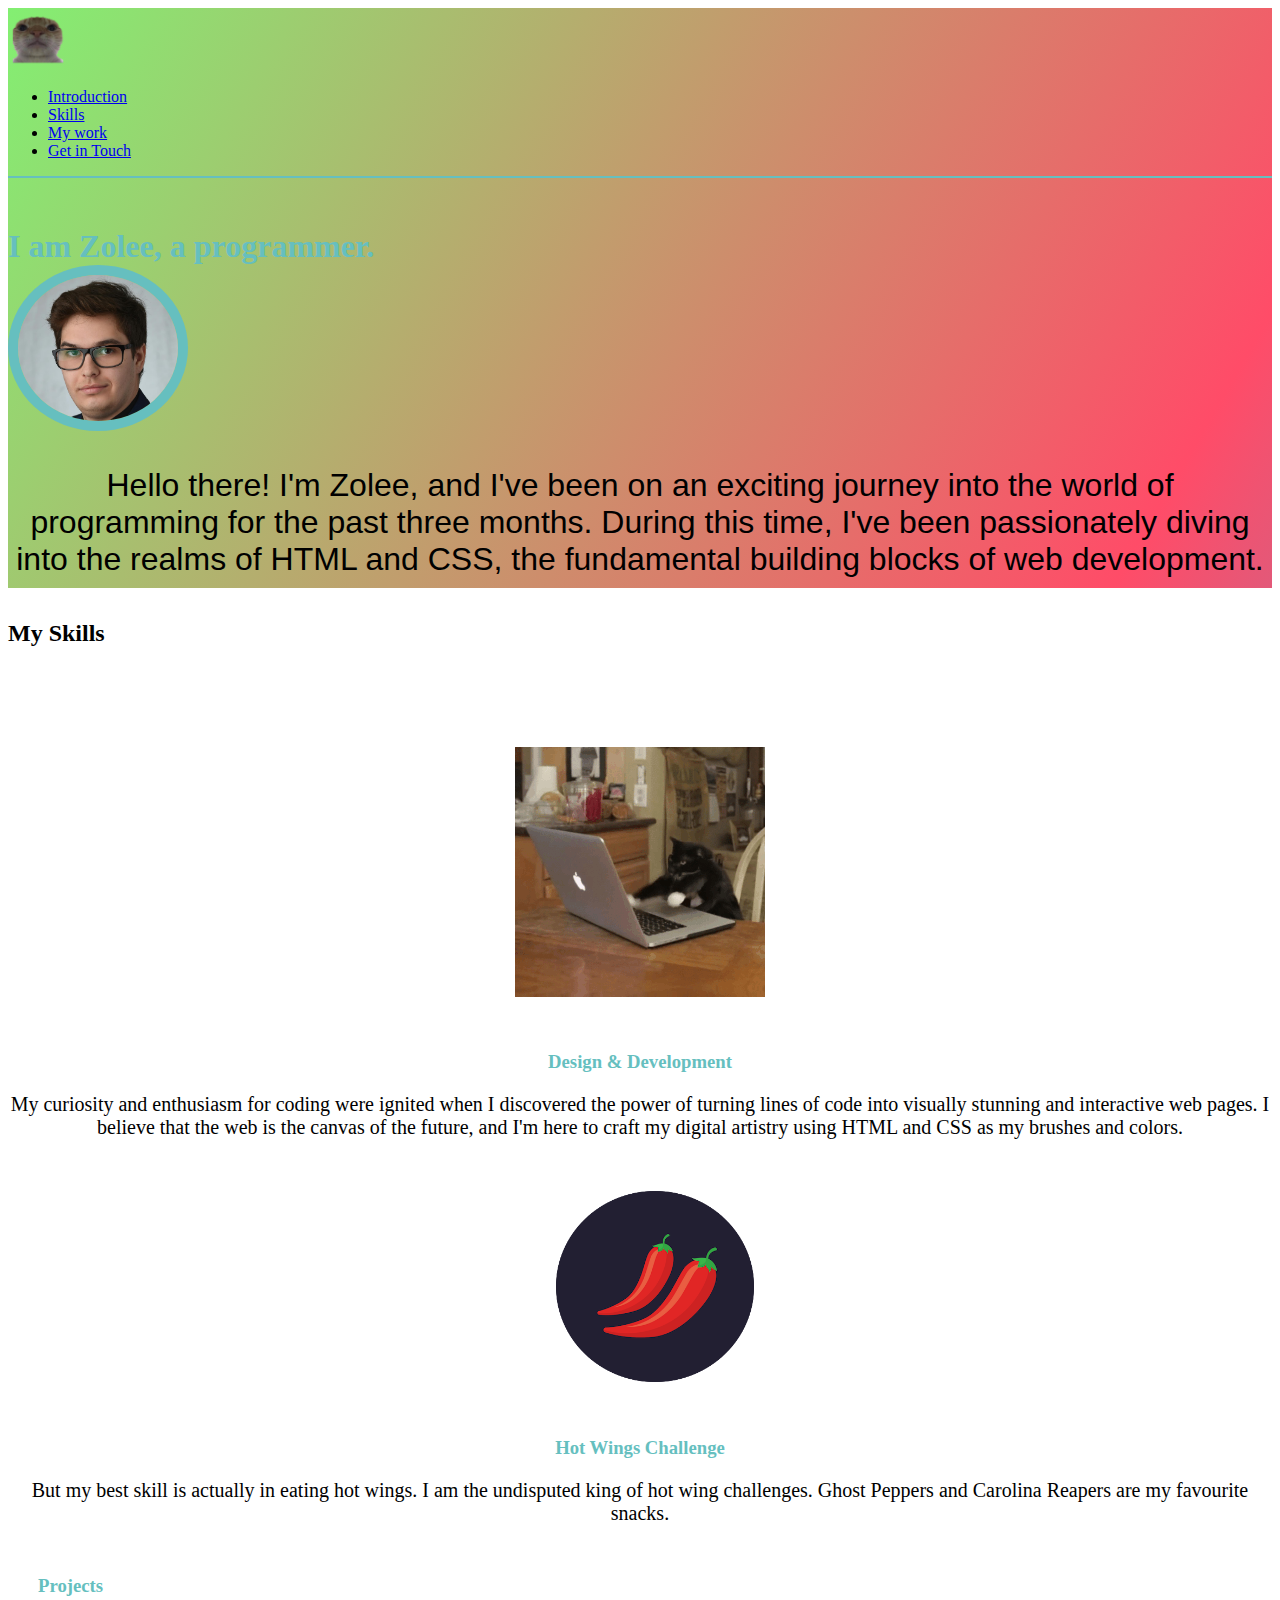
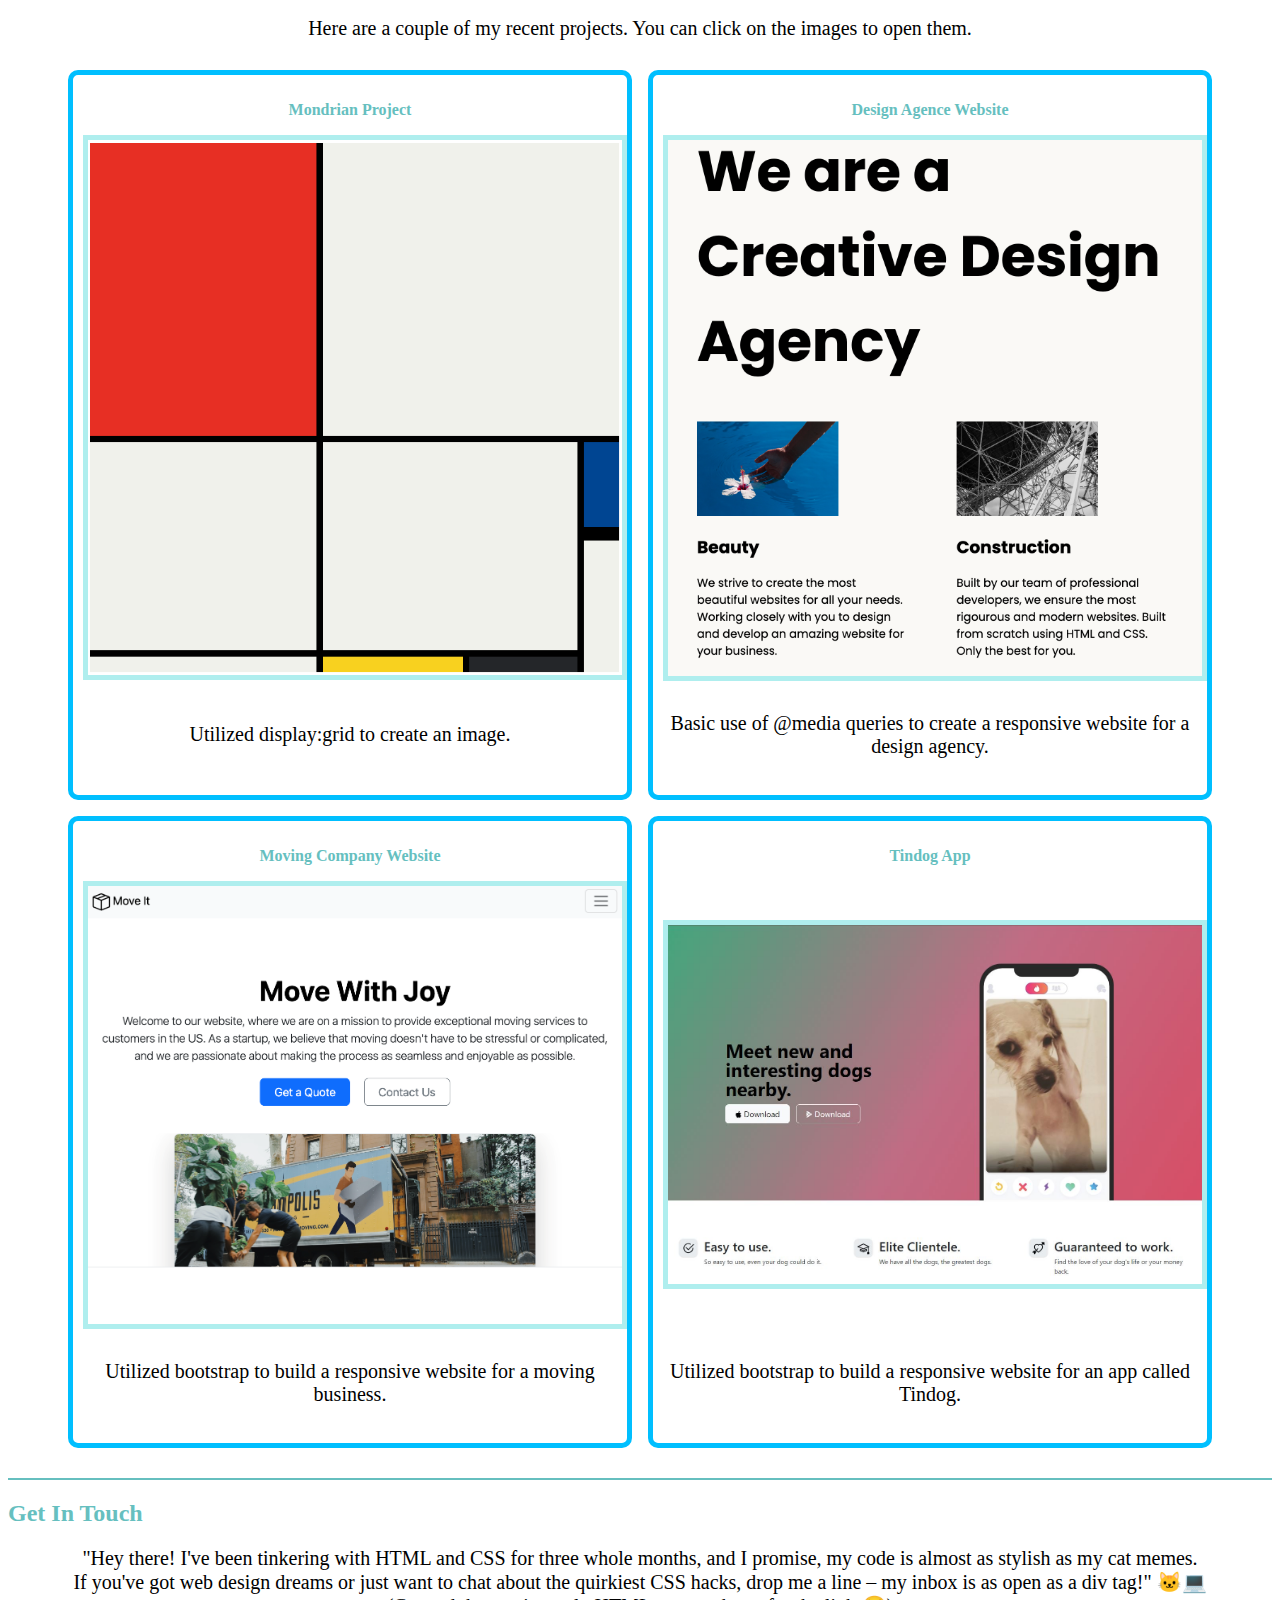
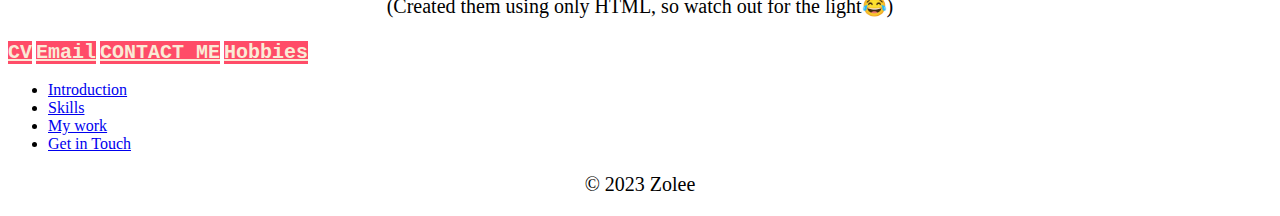
==== index.html @ 75e81207 "Add files via upload" ====
<!DOCTYPE html>
<html lang="en" data-bs-theme="dark">
<head>
    <meta charset="UTF-8">
    <meta name="viewport" content="width=device-width, initial-scale=1.0">
    <title>Project</title>
    <link href="https://cdn.jsdelivr.net/npm/bootstrap@5.3.2/dist/css/bootstrap.min.css" rel="stylesheet" 
    integrity="sha384-T3c6CoIi6uLrA9TneNEoa7RxnatzjcDSCmG1MXxSR1GAsXEV/Dwwykc2MPK8M2HN" crossorigin="anonymous">
    <link rel="stylesheet" href="./style.css">
</head>
<body>
  <section class="gradient-background">
  <div class="container">
    <div class="d-flex flex-wrap align-items-center justify-content-center justify-content-lg-start">
    <img src="./assets/image/cat.png" alt="Cat" height="60px">
      <ul class="nav col-12 col-lg-auto me-lg-auto mb-2 justify-content-center mb-md-0">
        <li><a href="#" class="nav-link px-2 text-white bold header">Introduction</a></li>
        <li><a href="#My-Skills" class="nav-link px-2 text-white header">Skills</a></li>
        <li><a href="#My-Works" class="nav-link px-2 text-white header">My work</a></li>
        <li><a href="#Contact" class="nav-link px-2 text-white header">Get in Touch</a></li>
      </ul>
    </div>
  </div>
  <hr/>


    
    <div class=" introduction px-4 pb-2 text-center">
        <h1 class="display-5 fw-bold">I am Zolee, a programmer.</h1>
        <img class="d-block mx-auto my-4 me" src="./assets/image/me.jpg" alt="Me">
        <div class="col-lg-6 mx-auto">
          <p class="introduction-p lead mb-4">Hello there! I'm Zolee, and I've been on an exciting journey into the world of programming for the past three months. During this time, I've been passionately diving into the realms of HTML and CSS, the fundamental building blocks of web development.</p>
        </div>
      </div>
    </section>
    
      <div class="skills" id="My-Skills">
        <h2 class="text-center py-4">My Skills</h2>
        <div class="parent">
          <div class="typing">
            <img class="cat" src="./assets/image/cat-typing.gif" alt="typing cat">
          </div>
          <div class="coding">
            <h3>Design & Development</h3>
            <p>My curiosity and enthusiasm for coding were ignited when I discovered the power of turning lines of code into visually stunning and interactive web pages. I believe that the web is the canvas of the future, and I'm here to craft my digital artistry using HTML and CSS as my brushes and colors.</p>
          </div>
          <div class="chillies">
            <img class="chilli-img" src="./assets/image/chillies.png" alt="chillies-img">
          </div>
          <div class="hot-wings">
            <h3>Hot Wings Challenge</h3>
            <p>But my best skill is actually in eating hot wings. I am the undisputed king of hot wing challenges.
              Ghost Peppers and Carolina Reapers are my favourite snacks.</p>
          </div>
        </div>
          
          <div class="containers projects" id="My-Works">
            <h3>Projects</h3>
            <p>Here are a couple of my recent projects. You can click on the images to open them.</p>
            <div class="project-table">
              <div class="project one">
                <h4>Mondrian Project</h4>
              <a href="./assets/Mondrian Project/index.html">  <img src="./assets/image/Mondrian.png" alt="Mondrian Image" width="100px"> </a>
                <p>Utilized display:grid to create an image.</p>
              </div>
              <div class="project two">
                <h4>Design Agence Website</h4>
              <a href="./assets/Agency Project/index.html">  <img src="./assets/image/Design Agency Website.png" alt="Design Agency website" width="100px"> </a>
                <p>Basic use of @media queries to create a responsive website for a design agency.</p>
              </div>
              <div class="project three">
                <h4>Moving Company Website</h4>
              <a href="./assets/Move With Joy/index.html">  <img src="./assets/image/Moving Company Website.png" alt="Design Moving Company website" width="100px"> </a>
                <p>Utilized bootstrap to build a responsive website for a moving business.</p>
              </div>
              <div class="project four">
                <h4>Tindog App</h4>
              <a href="./assets/Tindog/index.html">  <img src="./assets/image/tindog.jpg" alt="Design Tindog website" width="100px"> </a>
                <p>Utilized bootstrap to build a responsive website for an app called Tindog.</p>
              </div>
            </div>
          </div>
  
        <hr/>
        <div class="contact-me text-center pt-5 pb-3" id="Contact">
          <h2><span style="color:#66bfbf;">Get In Touch</span></h2>
          <p class="contact-message">
            "Hey there! I've been tinkering with HTML and CSS for three whole months, and I promise, my code is almost as stylish as my cat memes.<br/>
            If you've got web design dreams or just want to chat about the quirkiest CSS hacks, drop me a line – my inbox is as open as a div tag!" 🐱💻<br/>
            (Created them using only HTML, so watch out for the light😂)</p>
            <a class="btn" href="./assets/CV.html">ㅤCVㅤ</a>
          <a class="btn" href="mailto:zoltankozma10@gmail.com">Email</a>
          <a class="btn" href="./assets/Contact.html">CONTACT ME</a>
          <a class="btn" href="./assets/Hobbies.html">Hobbies</a>
        </div>
      </div>


      <div class="footer">
        <footer class="pt-3 mt-4">
          <ul class="nav justify-content-center border-bottom pb-3 mb-3">
            <li class="nav-item"><a href="#" class="nav-link px-2 text-body-secondary">Introduction</a></li>
            <li class="nav-item"><a href="#My-Skills" class="nav-link px-2 text-body-secondary">Skills</a></li>
            <li class="nav-item"><a href="#My-Works" class="nav-link px-2 text-body-secondary">My work</a></li>
            <li class="nav-item"><a href="#Contact" class="nav-link px-2 text-body-secondary">Get in Touch</a></li>
          </ul>
          <p class="text-center text-body-secondary">© 2023 Zolee</p>
        </footer>
      </div>
</body>
</html>
---- style.css ----
.gradient-background {
    background: linear-gradient(300deg, #00bfff, #ff4c68, #83ef72);
    background-size: 180% 180%;
    animation: gradient-animation 18s ease infinite;
    padding-top: 0px;
    margin-top: 0px;
  }
  
  @keyframes gradient-animation {
    0% {
      background-position: 0% 50%;
    }
    50% {
      background-position: 100% 50%;
    }
    100% {
      background-position: 0% 50%;
    }
  }
hr{
    border: 1px solid #66bfbf;
}
h1{
    color: #66bfbf;
    margin: 50px auto 0 auto;
    font-family: "Sacramento", cursive;
}
.introduction-p {
    font-family: "Montserrat", sans-serif;
    font-size: 2rem;
    font-weight: normal;
    padding-bottom: 10px;
}

.me{
    width: 160px;
    border-radius: 50%;
    border-color: #66bfbf;
    border-width: 10px;
    border-style: solid;
}
.typing{
    float: left;
}
.chilli-img {
    width: 50%;
    margin-left: 30px;
    float: left;
}
.parent {
    display: grid;
    grid-template-columns: 0.5fr 1fr;
    grid-template-rows: repeat(1, 1fr);
    width: 50%;
    margin: 100px auto 0 auto;
    text-align: left;
    row-gap: 2rem;
}
.containers.projects {
    height: auto;
  }
  .projects {
    display: block;
    margin: 30px;
    height: auto;
  }
  .project-table {
    display: grid;
    grid-template-columns: 1fr 1fr 1fr 1fr;
    grid-template-rows: auto;
    height: auto;
    gap: 1rem;
    margin: 30px;
  }
  .project {
    display: grid;
    grid-template-rows: 50px auto 100px;
    border: solid #00bfff 5px;
    border-radius: 10px;
    align-items: center;
    padding: 10px;
  }
  .project h4 {
    text-align: center;
    color: #66bfbf;
  }
  
  .project img {
    width: 100%;
    border: paleturquoise solid 5px;
  }

h3{
    color: #66bfbf;
}
.btn{
    background-color:#ff4c68;
    color: antiquewhite;
    font-size: 20px;
    font-weight: bold;
    font-family: 'Courier New', Courier, monospace;
    text-align: center;
}

p{
    font-size: 20px;
}
.skills{
    display: flex;
    flex-direction: column;
}

@media (max-width: 768px){
    .skills{
        display: block;
        flex-direction: row;
        width: 100%;
    }
    .parent{
        display:flex;
        flex-direction: column;
        width: 100%;
        align-items: center;
        justify-content: center;
        text-align: center;
    }
    .chilli-img {
        float: none;
        justify-content: center;
    }
    .cat{
        justify-content: center;
    }
    p{
    text-align: center;
    }
    .header{
    font-size: 20px;
    }
    .containers.projects {
        display: block;
      }
      .project-table {
        display: block;
        margin: 0;
      }
      div.project {
        margin: 20px;
    }
}

  @media (min-width: 769px) and (max-width: 1305px) {
    .skills{
        display: block;
        flex-direction: row;
        width: 100%;
    }
    .parent{
        display:flex;
        flex-direction: column;
        width: 100%;
        align-items: center;
        justify-content: center;
        text-align: center;
    }
    .chilli-img {
        float: none;
        justify-content: center;
    }
    .cat{
        justify-content: center;
    }
    p{
    text-align: center;
    }
      .container.projects {
        display: block;
      }
      .project-table {
        display: grid;
        grid-template-columns: 1fr 1fr;
      }
    }
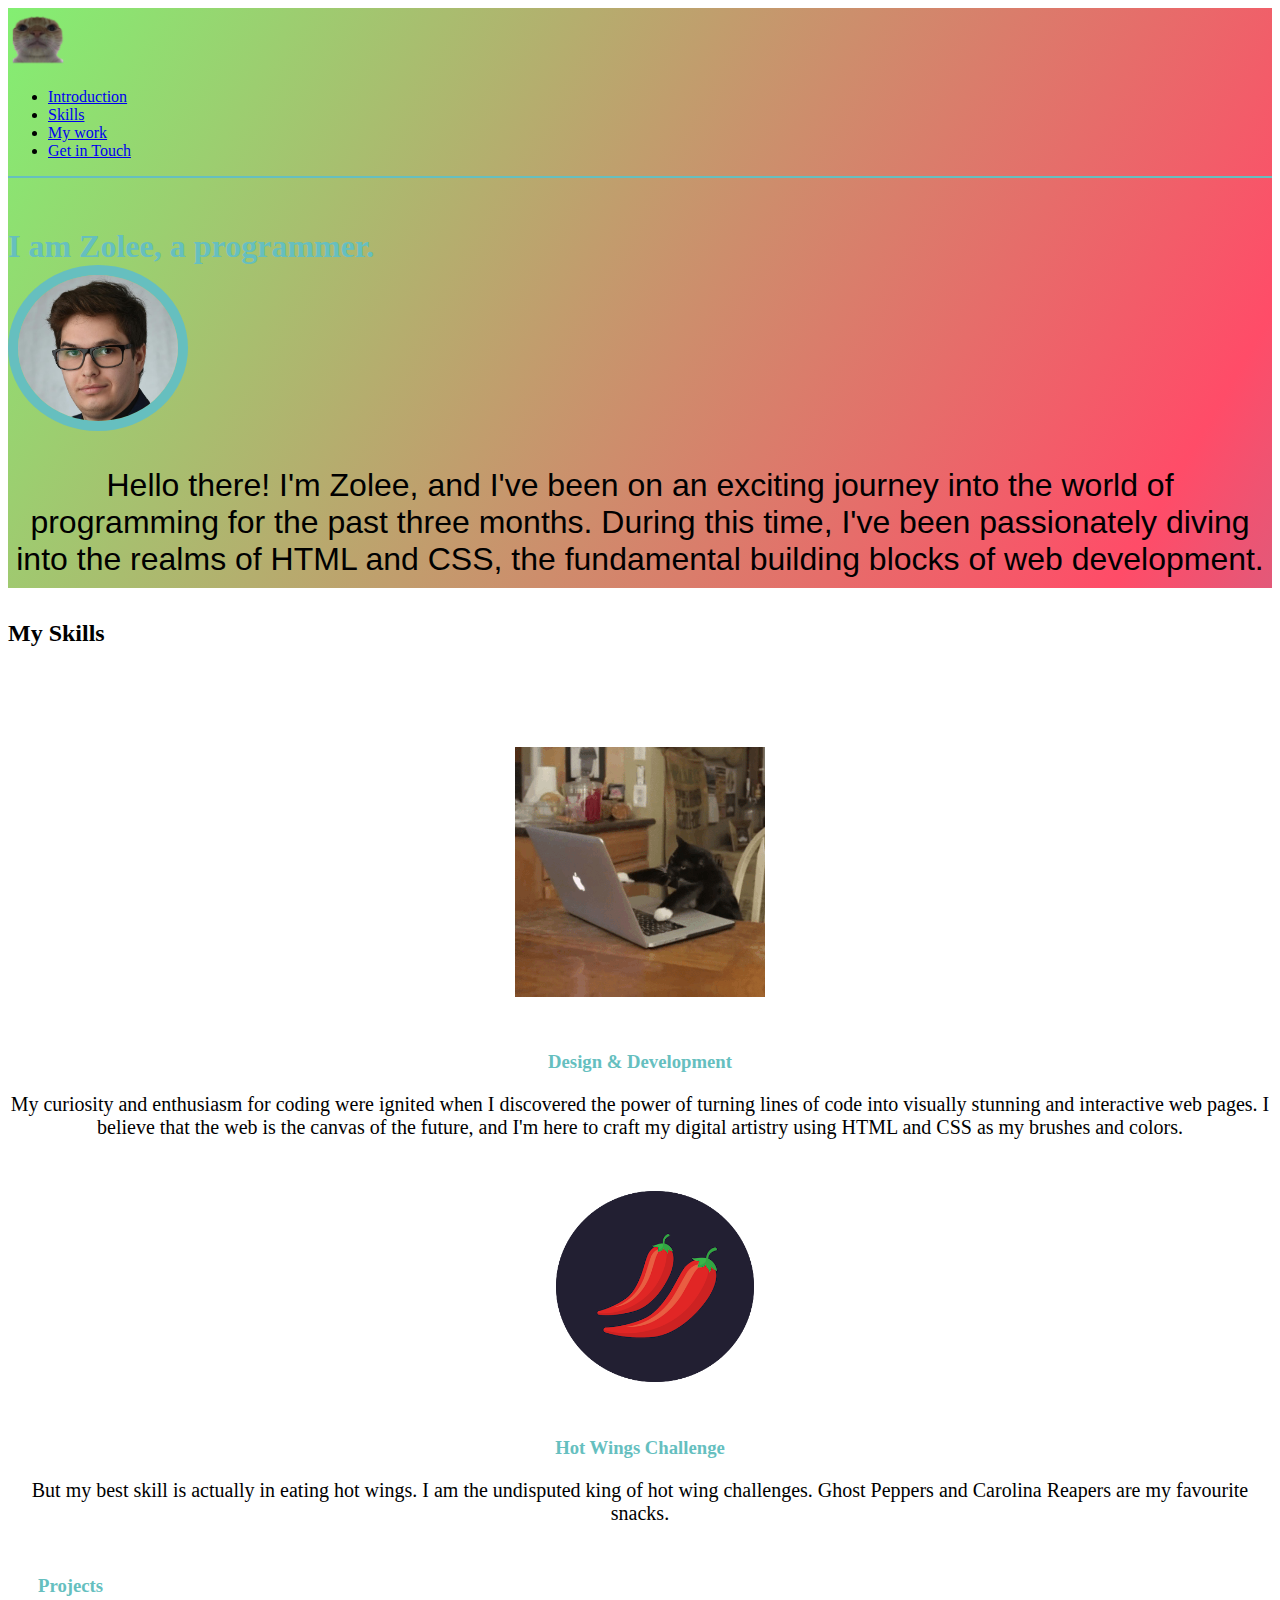
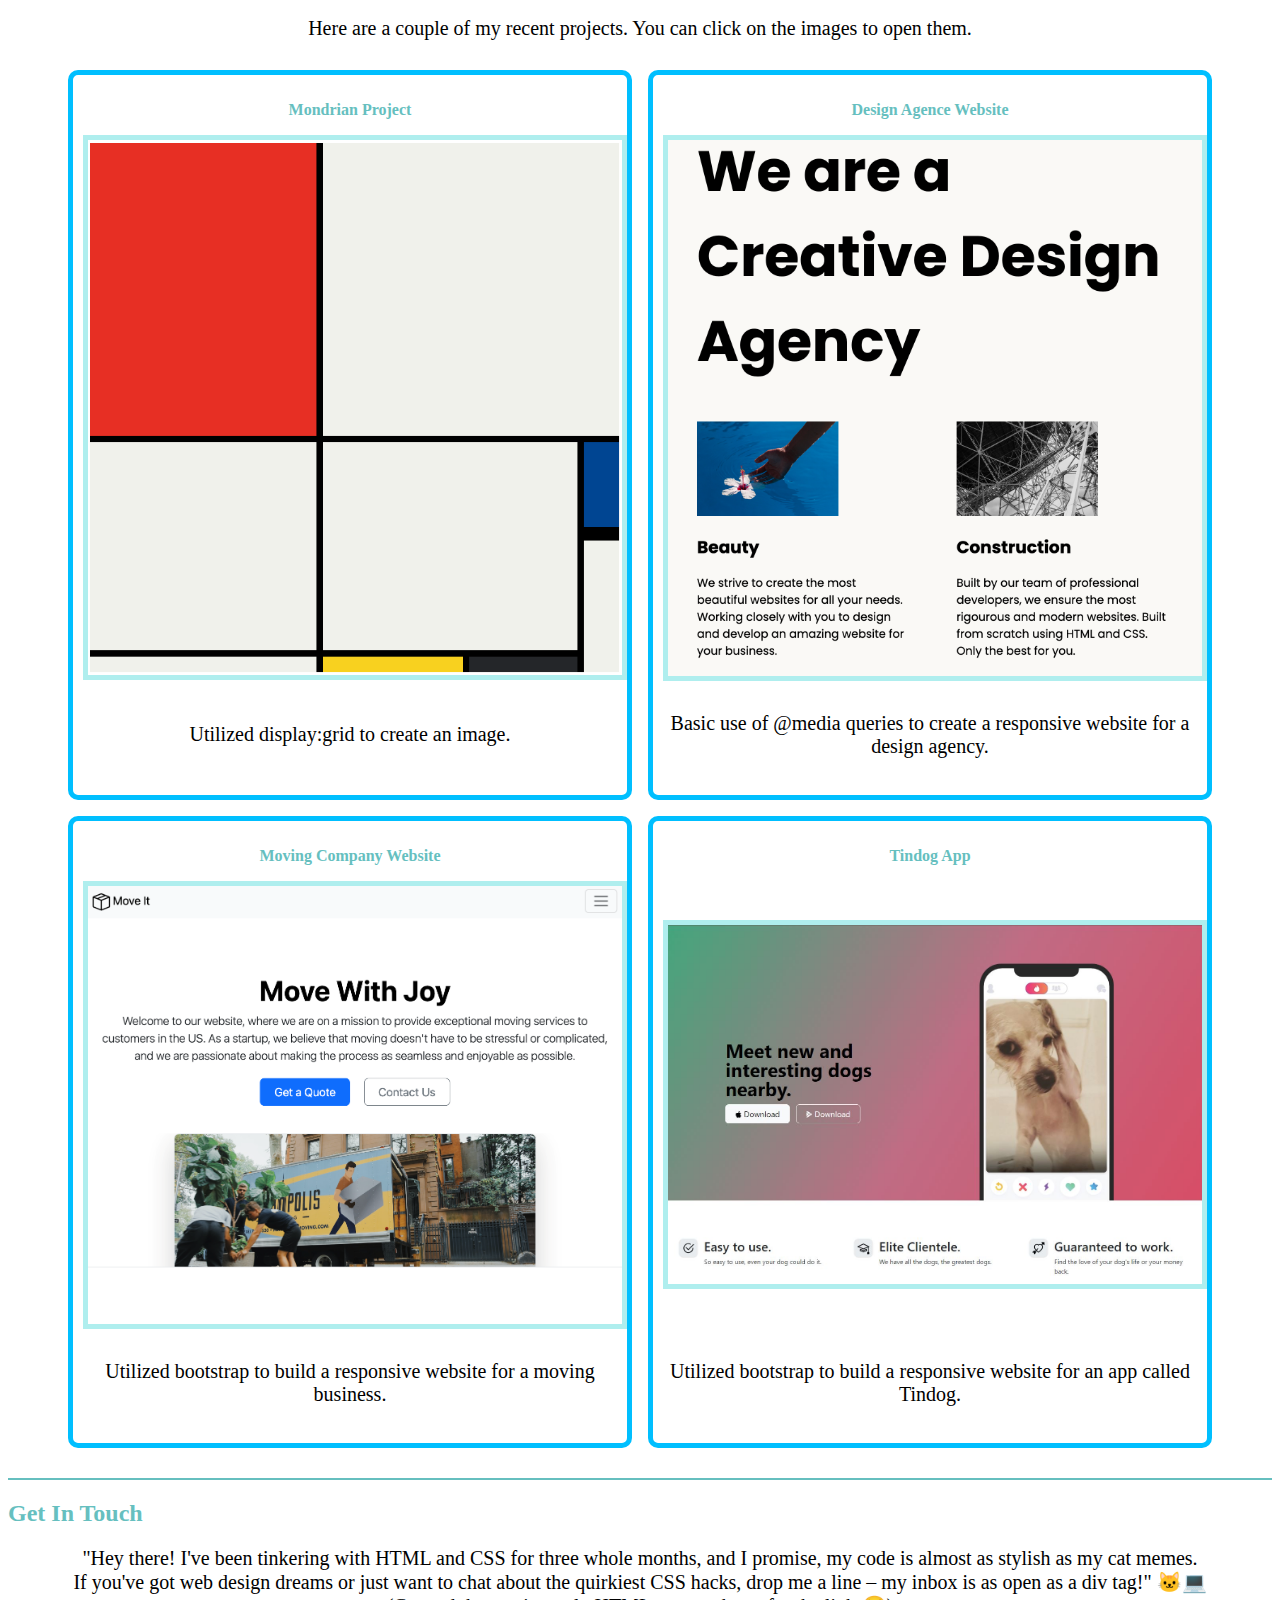
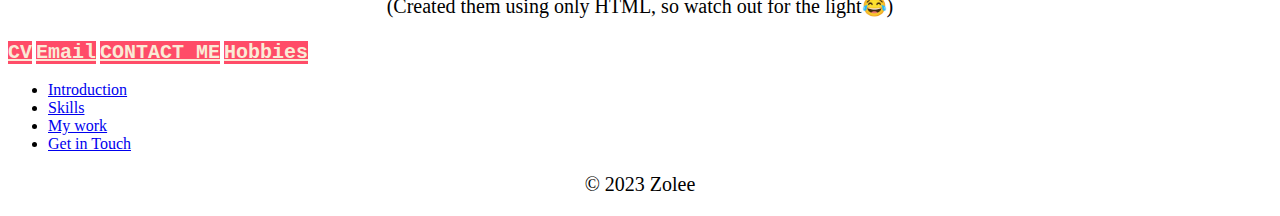
==== commit 69d1cf59: "Update index.html" ====
--- a/index.html
+++ b/index.html
@@ -61,22 +61,22 @@
               <div class="project one">
                 <h4>Mondrian Project</h4>
               <a href="./assets/Mondrian Project/index.html">  <img src="./assets/image/Mondrian.png" alt="Mondrian Image" width="100px"> </a>
-                <p>Utilized display:grid to create an image.</p>
+                <p class="sizing">Utilized display:grid to create an image.</p>
               </div>
               <div class="project two">
                 <h4>Design Agence Website</h4>
               <a href="./assets/Agency Project/index.html">  <img src="./assets/image/Design Agency Website.png" alt="Design Agency website" width="100px"> </a>
-                <p>Basic use of @media queries to create a responsive website for a design agency.</p>
+                <p class="sizing">Basic use of @media queries to create a responsive website for a design agency.</p>
               </div>
               <div class="project three">
                 <h4>Moving Company Website</h4>
               <a href="./assets/Move With Joy/index.html">  <img src="./assets/image/Moving Company Website.png" alt="Design Moving Company website" width="100px"> </a>
-                <p>Utilized bootstrap to build a responsive website for a moving business.</p>
+                <p class="sizing">Utilized bootstrap to build a responsive website for a moving business.</p>
               </div>
               <div class="project four">
                 <h4>Tindog App</h4>
               <a href="./assets/Tindog/index.html">  <img src="./assets/image/tindog.jpg" alt="Design Tindog website" width="100px"> </a>
-                <p>Utilized bootstrap to build a responsive website for an app called Tindog.</p>
+                <p class="sizing">Utilized bootstrap to build a responsive website for an app called Tindog.</p>
               </div>
             </div>
           </div>
@@ -88,10 +88,10 @@
             "Hey there! I've been tinkering with HTML and CSS for three whole months, and I promise, my code is almost as stylish as my cat memes.<br/>
             If you've got web design dreams or just want to chat about the quirkiest CSS hacks, drop me a line – my inbox is as open as a div tag!" 🐱💻<br/>
             (Created them using only HTML, so watch out for the light😂)</p>
-            <a class="btn" href="./assets/CV.html">ㅤCVㅤ</a>
-          <a class="btn" href="mailto:zoltankozma10@gmail.com">Email</a>
-          <a class="btn" href="./assets/Contact.html">CONTACT ME</a>
-          <a class="btn" href="./assets/Hobbies.html">Hobbies</a>
+            <a class="btn buttonplacement" href="./assets/CV.html">ㅤCVㅤ</a>
+          <a class="btn buttonplacement" href="mailto:zoltankozma10@gmail.com">Email</a>
+          <a class="btn buttonplacement" href="./assets/Contact.html">CONTACT ME</a>
+          <a class="btn buttonplacement" href="./assets/Hobbies.html">Hobbies</a>
         </div>
       </div>
 
@@ -108,4 +108,4 @@
         </footer>
       </div>
 </body>
-</html>+</html>
